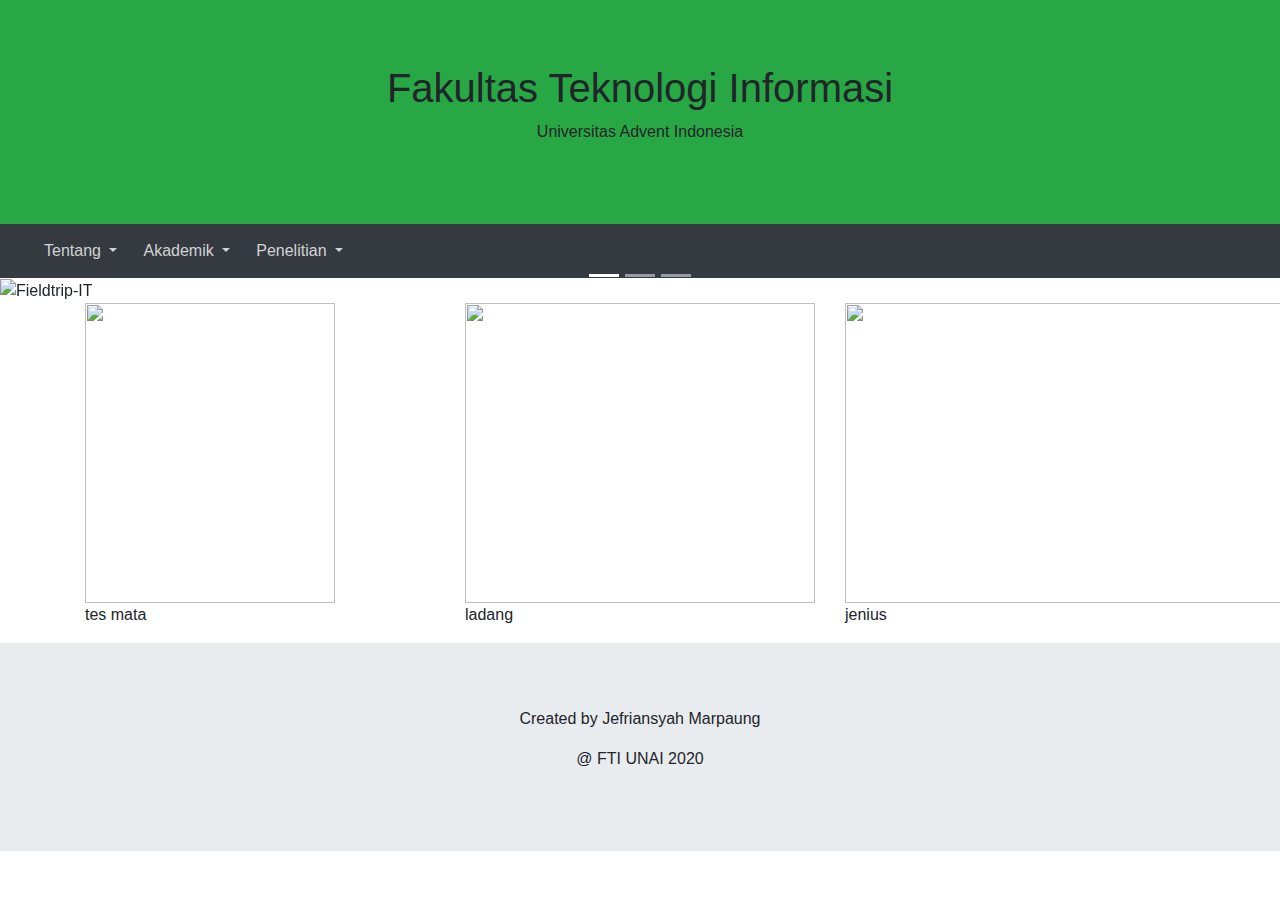
==== index.html @ f28f4997 "Rename bootstrap.html to index.html" ====
<!DOCTYPE html>
<html lang="en">
<head>
    <meta charset="UTF-8">
    <meta name="viewport" content="width=device-width, initial-scale=1.0">
    <title>Document</title>
    <link rel="stylesheet" href="https://maxcdn.bootstrapcdn.com/bootstrap/4.5.2/css/bootstrap.min.css">
    <script src="https://ajax.googleapis.com/ajax/libs/jquery/3.5.1/jquery.min.js"></script>
  <script src="https://cdnjs.cloudflare.com/ajax/libs/popper.js/1.16.0/umd/popper.min.js"></script>
  <script src="https://maxcdn.bootstrapcdn.com/bootstrap/4.5.2/js/bootstrap.min.js"></script>
</head>
<body>
    <div class="jumbotron jumbotron-fluid bg-success text-black text-center" style="margin-bottom: 0;">
        <div class="container">
          <h1>Fakultas Teknologi Informasi</h1>      
          <p>Universitas Advent Indonesia</p>
        </div>
      </div>
      <nav class="navbar navbar-expand-sm bg-dark navbar-dark">
        <ul class="navbar-nav">
          <li class="nav-item active" style="margin-right:-30px">
            <div class="container">
                <div class="dropdown">
                  <button type="button" class="btn btn-dark dropdown-toggle" data-toggle="dropdown" style="color: lightgray;">
                    Tentang
                  </button>
                  <div class="dropdown-menu">
                    <a class="dropdown-item" href="#">Visi Misi</a>
                    <a class="dropdown-item " href="#">Sejarah</a>
                    <a class="dropdown-item " href="#">Sambutan</a>
                  </div>
                </div>
              </div>
              
          </li>
          <li class="nav-item" style="margin-right: -30px;">
            <div class="container">
                <div class="dropdown">
                  <button type="button" class="btn btn-dark dropdown-toggle" data-toggle="dropdown" style="color: lightgray;">
                    Akademik
                  </button>
                  <div class="dropdown-menu">
                    <a class="dropdown-item" href="#">Prodi Teknik Infomatika</a>
                    <a class="dropdown-item " href="#">Prodi Sistem Informasi</a>
                    <a class="dropdown-item " href="#">Persyaratan</a>
                  </div>
                </div>
              </div>
          </li>
          <li class="nav-item">
            <div class="container">
                <div class="dropdown">
                  <button type="button" class="btn btn-dark dropdown-toggle" data-toggle="dropdown" style="color: lightgray;">
                    Penelitian
                  </button>
                  <div class="dropdown-menu">
                    <a class="dropdown-item" href="#">Minat Penilitian</a>
                    <a class="dropdown-item " href="#">Grup Penelitian</a>
                    <a class="dropdown-item " href="#">Jurnal Teika</a>
                  </div>
                </div>
              </div>
          </li>
        </ul>
      </nav>
      <div id="demo" class="carousel slide" data-ride="carousel" style="">

        <!-- Indicators -->
        <ul class="carousel-indicators">
          <li data-target="#demo" data-slide-to="0" class="active"></li>
          <li data-target="#demo" data-slide-to="1"></li>
          <li data-target="#demo" data-slide-to="2"></li>
        </ul>
      
        <!-- The slideshow -->
        <div class="carousel-inner" style="width: 100%;">
          <div class="carousel-item active">
            <img src="https://fti.unai.edu/wp-content/uploads/2017/07/Fieldtrip-IT.jpg" alt="Fieldtrip-IT" style="width: 100%;">
          </div>
          <div class="carousel-item">
            <img src="https://fti.unai.edu/wp-content/uploads/2017/07/Tugu-UNAI.jpg" alt="Tugu-UNAI" style="width: 100%;">
          </div>
          <div class="carousel-item">
            <img src="https://fti.unai.edu/wp-content/uploads/2017/07/Tugu-UNAI.jpg" alt="Tugu-UNAI" style="width: 100%;">
          </div>
         
        </div>
      
        <!-- Left and right controls -->
        <a class="carousel-control-prev" href="#demo" data-slide="prev">
          <span class="carousel-control-prev-icon"></span>
        </a>
        <a class="carousel-control-next" href="#demo" data-slide="next">
          <span class="carousel-control-next-icon"></span>
        </a>
      </div>
      <div class="container">

        <div class="row" >
          <div class="col-sm-4">
            <img src="image.jpg" width="250" height="300"><p>tes mata</p>
          </div>
          <div class="col-sm-4">
            <img src="images.jpg" width="350" height="300"><p>ladang </p>
          </div>  
          <div class="col-sm-4">
            <img src="download.jpg" width="500" height="300"> <p>jenius</p> 
          </div>        
        </div>
    </div>
      
      
    
      <div class="jumbotron jumbotron-fluid bg-gray text-gray text-center" >
        <div class="container">
          <p>Created by Jefriansyah Marpaung</p>      
          <p>@ FTI UNAI 2020</p>
        </div>
      </div>
</body>
</html>
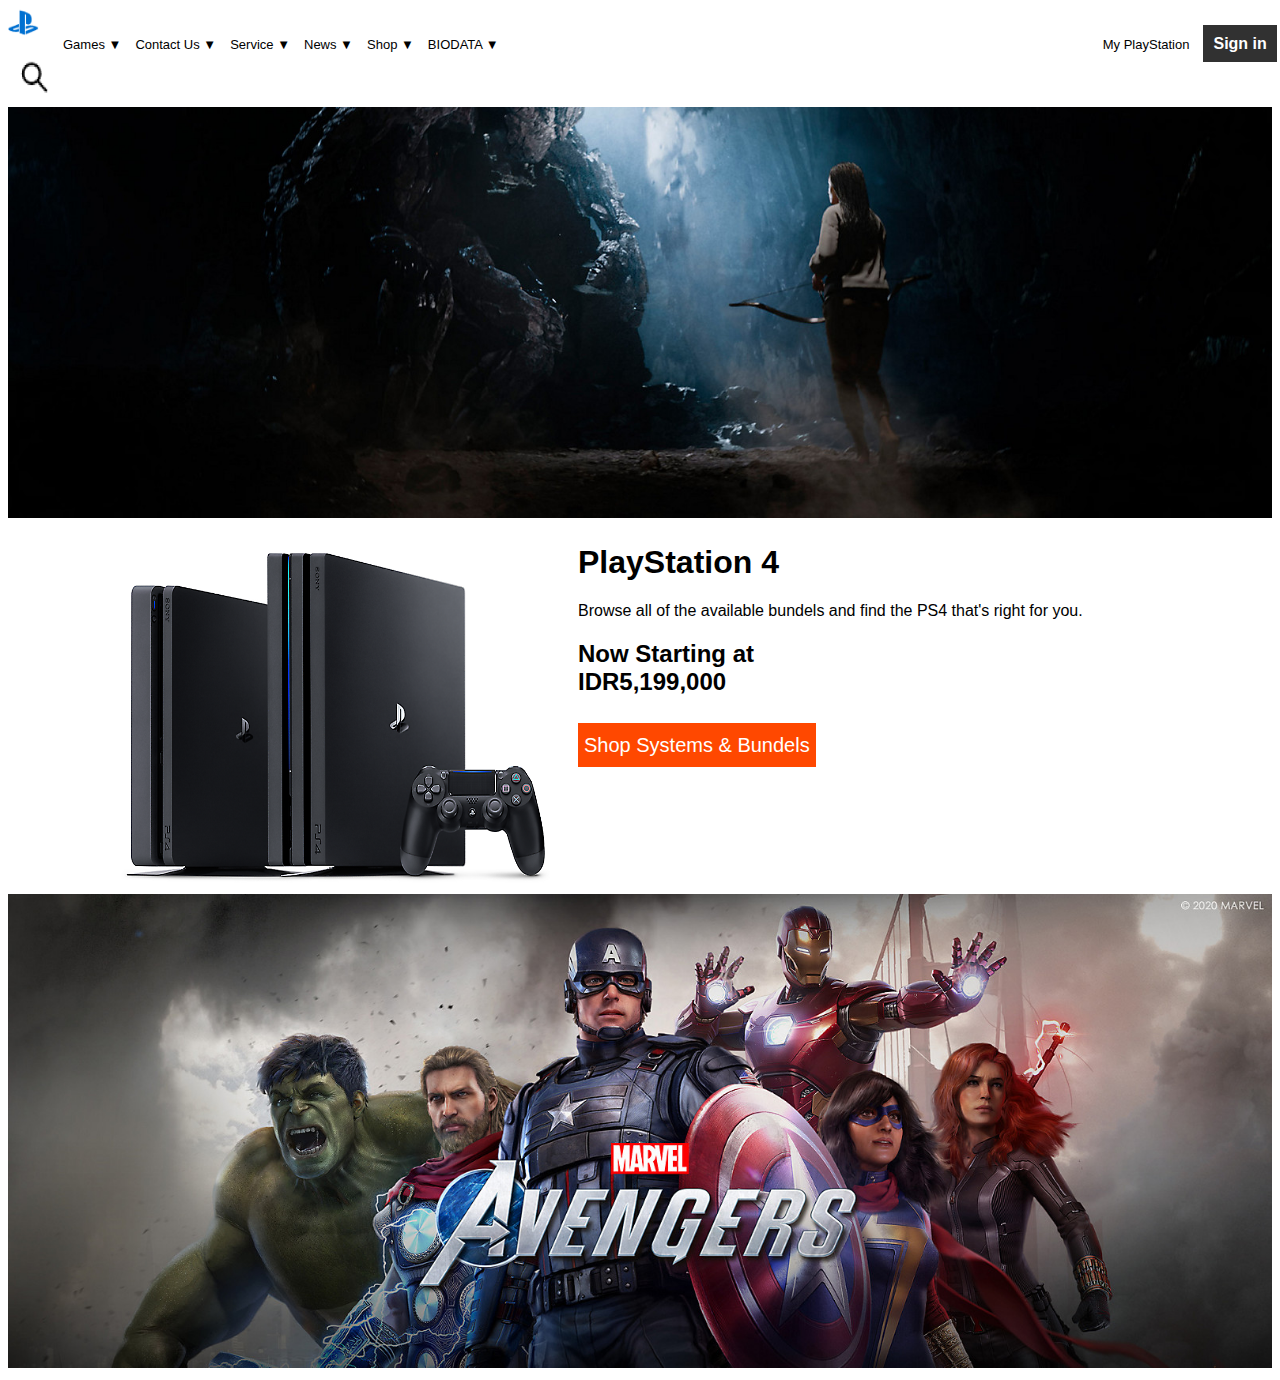
==== commit fc641c34: "home.html" ====
--- a/index.html
+++ b/index.html
@@ -1,121 +1,32 @@
-<!DOCTYPE html>
-<html lang="en">
-<head>
-    <meta charset="UTF-8">
-    <meta name="viewport" content="width=device-width, initial-scale=1.0">
-    <title>Document</title>
-    <link rel="stylesheet" href="https://maxcdn.bootstrapcdn.com/bootstrap/4.5.2/css/bootstrap.min.css">
-    <script src="https://ajax.googleapis.com/ajax/libs/jquery/3.5.1/jquery.min.js"></script>
-  <script src="https://cdnjs.cloudflare.com/ajax/libs/popper.js/1.16.0/umd/popper.min.js"></script>
-  <script src="https://maxcdn.bootstrapcdn.com/bootstrap/4.5.2/js/bootstrap.min.js"></script>
-</head>
-<body>
-    <div class="jumbotron jumbotron-fluid bg-success text-black text-center" style="margin-bottom: 0;">
-        <div class="container">
-          <h1>Fakultas Teknologi Informasi</h1>      
-          <p>Universitas Advent Indonesia</p>
-        </div>
-      </div>
-      <nav class="navbar navbar-expand-sm bg-dark navbar-dark">
-        <ul class="navbar-nav">
-          <li class="nav-item active" style="margin-right:-30px">
-            <div class="container">
-                <div class="dropdown">
-                  <button type="button" class="btn btn-dark dropdown-toggle" data-toggle="dropdown" style="color: lightgray;">
-                    Tentang
-                  </button>
-                  <div class="dropdown-menu">
-                    <a class="dropdown-item" href="#">Visi Misi</a>
-                    <a class="dropdown-item " href="#">Sejarah</a>
-                    <a class="dropdown-item " href="#">Sambutan</a>
-                  </div>
-                </div>
-              </div>
-              
-          </li>
-          <li class="nav-item" style="margin-right: -30px;">
-            <div class="container">
-                <div class="dropdown">
-                  <button type="button" class="btn btn-dark dropdown-toggle" data-toggle="dropdown" style="color: lightgray;">
-                    Akademik
-                  </button>
-                  <div class="dropdown-menu">
-                    <a class="dropdown-item" href="#">Prodi Teknik Infomatika</a>
-                    <a class="dropdown-item " href="#">Prodi Sistem Informasi</a>
-                    <a class="dropdown-item " href="#">Persyaratan</a>
-                  </div>
-                </div>
-              </div>
-          </li>
-          <li class="nav-item">
-            <div class="container">
-                <div class="dropdown">
-                  <button type="button" class="btn btn-dark dropdown-toggle" data-toggle="dropdown" style="color: lightgray;">
-                    Penelitian
-                  </button>
-                  <div class="dropdown-menu">
-                    <a class="dropdown-item" href="#">Minat Penilitian</a>
-                    <a class="dropdown-item " href="#">Grup Penelitian</a>
-                    <a class="dropdown-item " href="#">Jurnal Teika</a>
-                  </div>
-                </div>
-              </div>
-          </li>
-        </ul>
-      </nav>
-      <div id="demo" class="carousel slide" data-ride="carousel" style="">
-
-        <!-- Indicators -->
-        <ul class="carousel-indicators">
-          <li data-target="#demo" data-slide-to="0" class="active"></li>
-          <li data-target="#demo" data-slide-to="1"></li>
-          <li data-target="#demo" data-slide-to="2"></li>
-        </ul>
-      
-        <!-- The slideshow -->
-        <div class="carousel-inner" style="width: 100%;">
-          <div class="carousel-item active">
-            <img src="https://fti.unai.edu/wp-content/uploads/2017/07/Fieldtrip-IT.jpg" alt="Fieldtrip-IT" style="width: 100%;">
-          </div>
-          <div class="carousel-item">
-            <img src="https://fti.unai.edu/wp-content/uploads/2017/07/Tugu-UNAI.jpg" alt="Tugu-UNAI" style="width: 100%;">
-          </div>
-          <div class="carousel-item">
-            <img src="https://fti.unai.edu/wp-content/uploads/2017/07/Tugu-UNAI.jpg" alt="Tugu-UNAI" style="width: 100%;">
-          </div>
-         
-        </div>
-      
-        <!-- Left and right controls -->
-        <a class="carousel-control-prev" href="#demo" data-slide="prev">
-          <span class="carousel-control-prev-icon"></span>
-        </a>
-        <a class="carousel-control-next" href="#demo" data-slide="next">
-          <span class="carousel-control-next-icon"></span>
-        </a>
-      </div>
-      <div class="container">
-
-        <div class="row" >
-          <div class="col-sm-4">
-            <img src="image.jpg" width="250" height="300"><p>tes mata</p>
-          </div>
-          <div class="col-sm-4">
-            <img src="images.jpg" width="350" height="300"><p>ladang </p>
-          </div>  
-          <div class="col-sm-4">
-            <img src="download.jpg" width="500" height="300"> <p>jenius</p> 
-          </div>        
-        </div>
-    </div>
-      
-      
-    
-      <div class="jumbotron jumbotron-fluid bg-gray text-gray text-center" >
-        <div class="container">
-          <p>Created by Jefriansyah Marpaung</p>      
-          <p>@ FTI UNAI 2020</p>
-        </div>
-      </div>
-</body>
-</html>
+<!DOCTYPE html>
+<html lang="en">
+<head>
+    <meta charset="UTF-8">
+    <meta name="viewport" content="width=device-width, initial-scale=1.0">
+    <title>Document</title>
+    <link rel="stylesheet" href="home.css">
+</head>
+<body>
+    <div class="d">
+        <a href="home.html"><img src="logo ps.png" alt="PS" width="50" height="50" ></a>
+        <a class="e" href="game.html">Games &#9660;</a>
+        <a class="e" href="contact_us.html">Contact Us &#9660;</a>
+        <a class="e" href="Service.html">Service &#9660;</a>
+        <a class="e" href="#">News &#9660;</a>
+        <a class="e" href="#">Shop &#9660;</a>
+        <a class="e" href="biodata.html">BIODATA &#9660;</a>
+        <a class="a" href="#">My PlayStation</a>
+        <a class="b" href="#">Sign in</a>
+        <img class="c" src="search_logo.png" alt="Search" width="50" height="50">
+    </div><br><br>
+   <div> <img class="gmb" src="playstation-5-immersion-campaign-homepage-marquee-desktop-02-ps5-19aug20-en-us.jfif" alt="gambar" width="100%"></div>
+   <div>
+       <img class="ps4" src="playstation-4.png" alt="playstation-4" width="450" height="350">
+       <h1 class="ps4_1">PlayStation 4</h1>
+       <p class="ps4_2">Browse all of the available bundels and find the PS4 that's right for you.</p>
+       <h2 class="ps4_3">Now Starting at <br> IDR5,199,000</h2><br>
+       <a class="ps4_4" href="#" style="border: 1px solid #ff4800;">Shop Systems & Bundels </a>
+   </div>
+   <div><img src="marvel_avg.jfif" alt="Marvel" width="100%"></div>
+</body>
+</html>
--- a/home.css
+++ b/home.css
@@ -0,0 +1,93 @@
+.d{
+  position: fixed;
+  background-color: white;
+  width: 100%;
+  top: -1px;
+  
+}
+.a{
+margin-left:600px ;
+color: black;
+text-decoration: none;
+font-family: Arial, Helvetica, sans-serif;
+font-size: 13px;
+}
+.b{
+margin-left:10px ;
+color: white;
+text-decoration: none;
+background-color: #313131;
+border:10px solid #313131;
+font-family: Arial, Helvetica, sans-serif;
+font-weight: bold;
+border-width: 10px;
+}
+.c{
+margin-left: 10px;
+}
+.e{
+  margin-left: 10px;
+  color: black;
+  text-decoration: none;
+  font-family:Arial, Helvetica, sans-serif;
+  font-size: 13px;
+}
+.e:hover{
+  color: #0084ff;
+}
+.a:hover{
+  color: #0084ff;
+}
+
+div{
+  left:-1px;
+}
+.ps4{
+  float: left;
+  margin-left: 100px;
+  margin-right: 20px;
+}
+.ps4_1{
+  font-family: Arial, Helvetica, sans-serif;
+  font-weight: bold;
+}
+.ps4_2{
+  font-family: Arial, Helvetica, sans-serif;
+}
+.ps4_3{
+  font-family: Arial, Helvetica, sans-serif;
+  font-weight: bold;
+}
+.ps4_4{
+  font-family: Arial, Helvetica, sans-serif;
+  color: white;
+  border: 1px solid #ff4800;
+  background-color: #ff4800;
+  font-size: 20px;
+  padding: 10px 5px 10px 5px;
+  text-decoration: none;
+  top:10px
+}
+.ps4_4:hover{
+  border-color: #ca3900;
+  background-color: #ca3900;
+}
+.battle{
+  margin: auto;
+  width: 60%;
+  padding: 10px;
+}
+.ben{
+  margin: auto;
+  width: 60%;
+  padding: 10px;
+}
+.pubg{
+    margin-left: 20%;
+}
+.pbg{
+  margin: auto;
+  width: 60%;
+  
+  padding: 10px;
+}